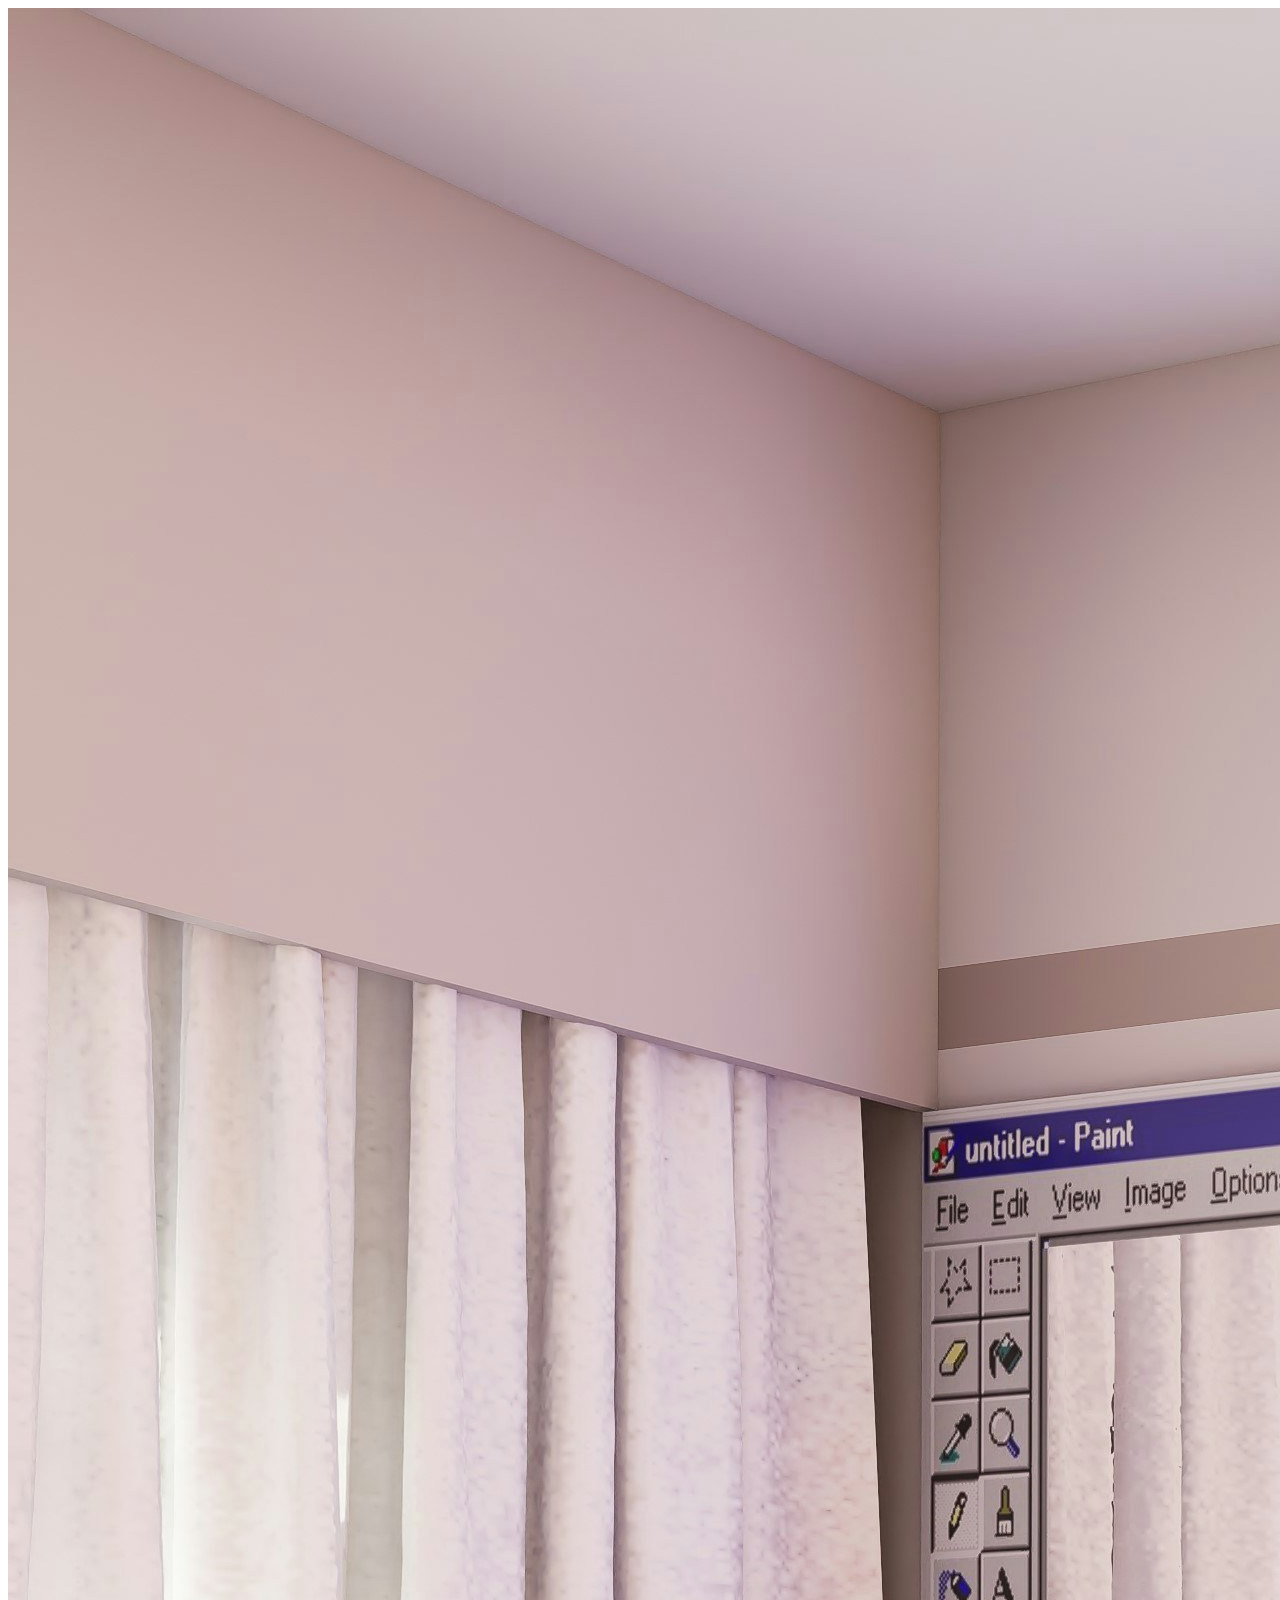
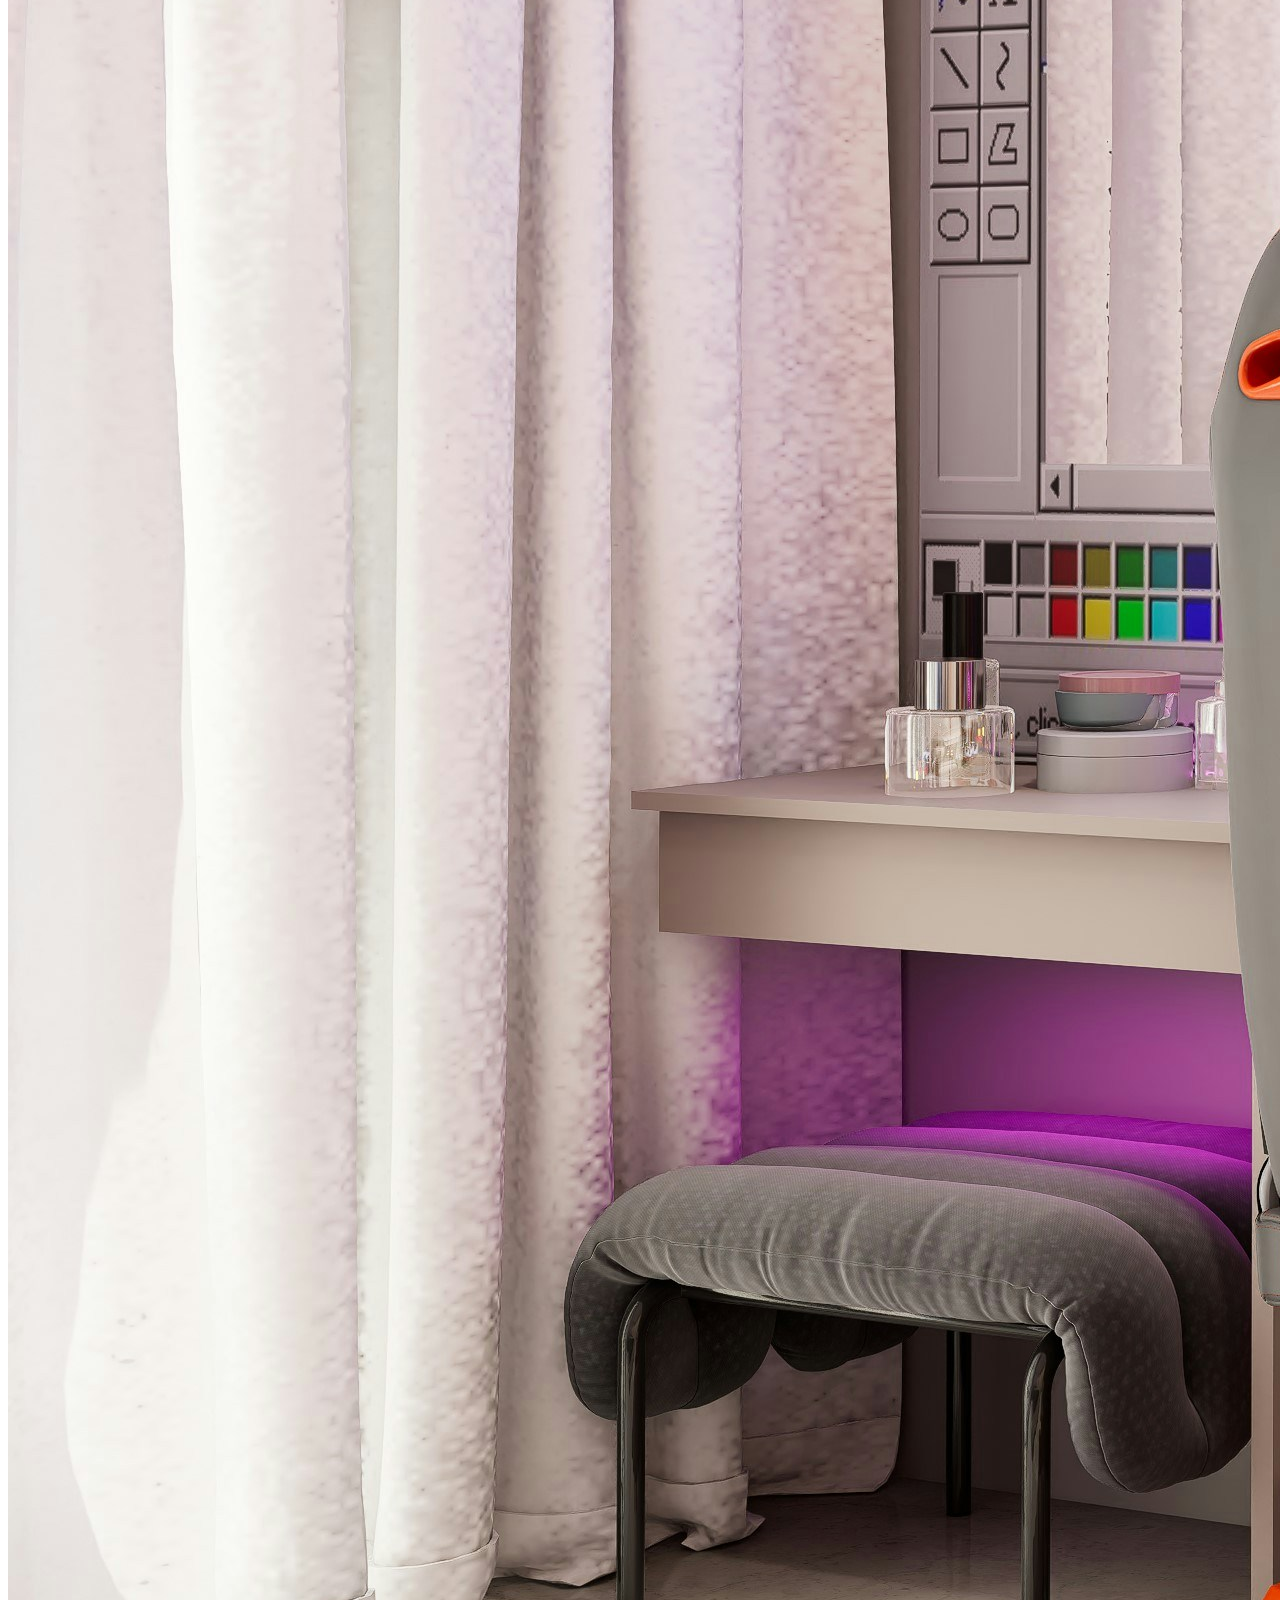
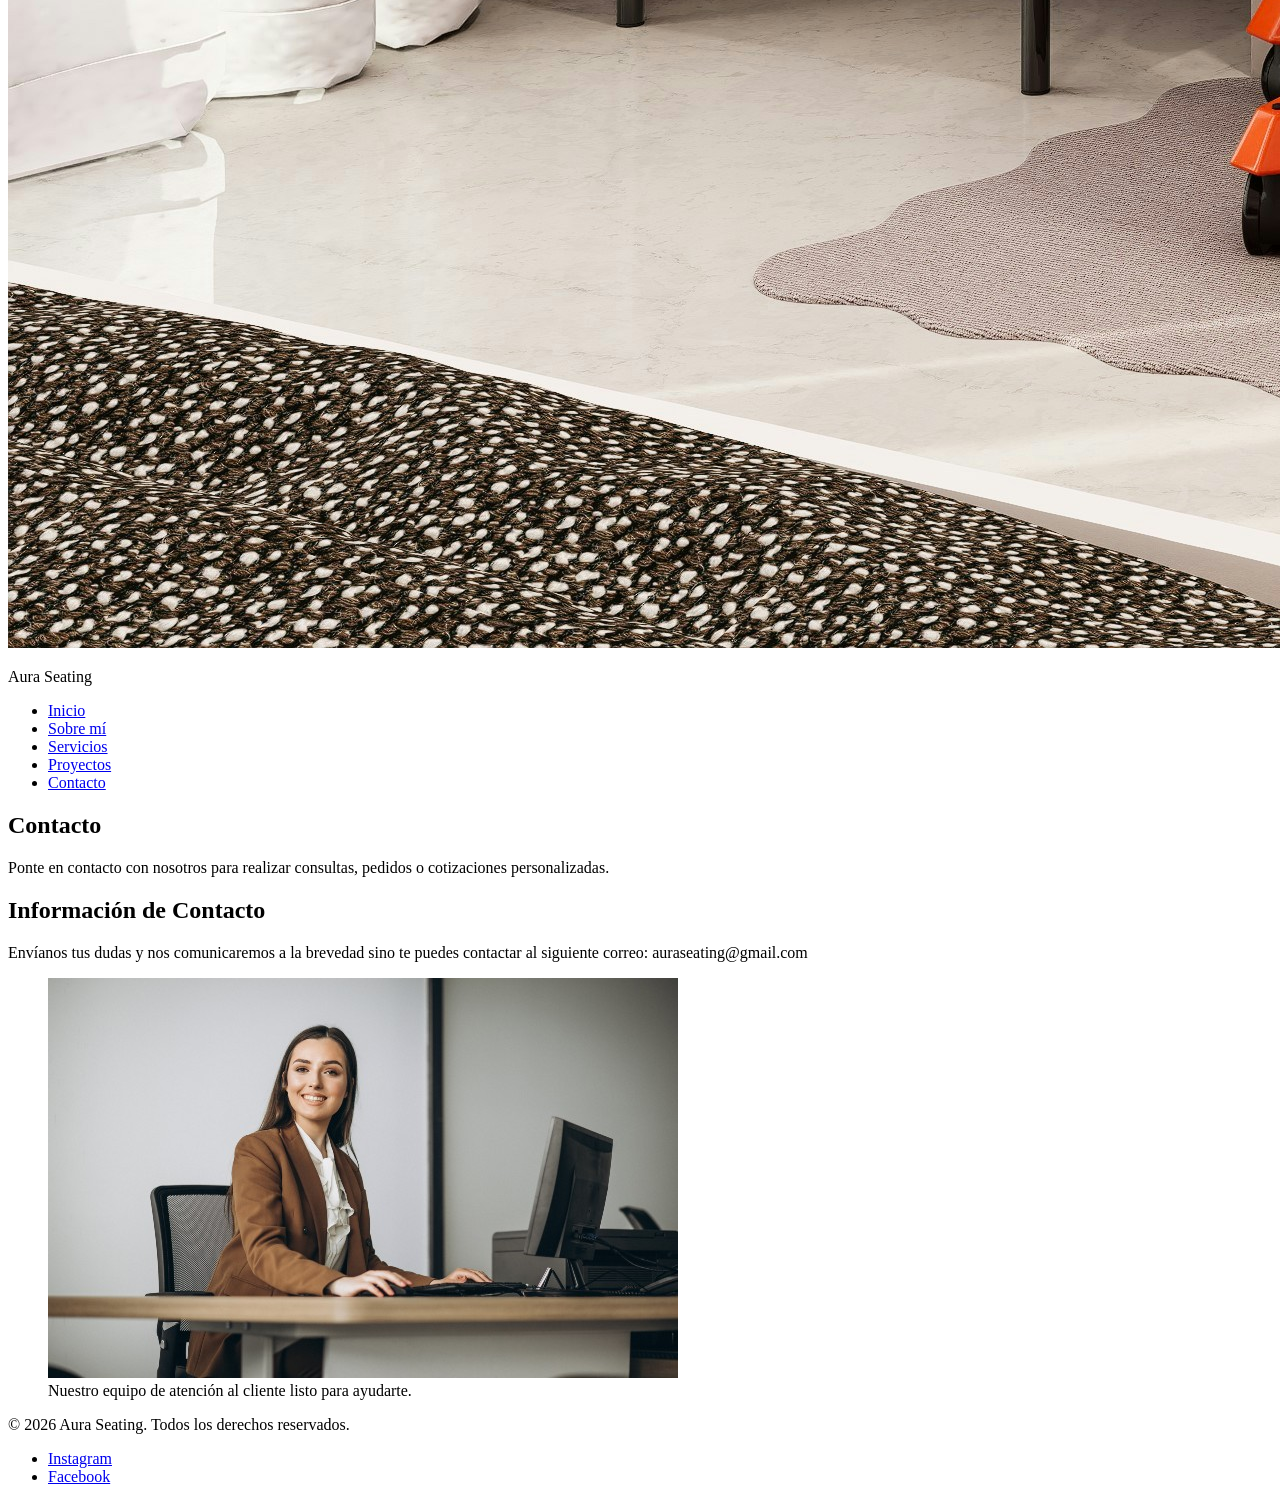
==== contacto.html @ 52d0a6ea "Estilización visual completa del sitio web chequeado" ====
<!DOCTYPE html>
<html lang="es">

<head>
    <meta charset="UTF-8">
    <meta name="viewport" content="width=device-width, initial-scale=1.0">
    <title>Contacto - Aura Seating</title>

    <link rel="preconnect" href="https://fonts.googleapis.com">
    <link rel="preconnect" href="https://fonts.gstatic.com" crossorigin>
    <link href="https://fonts.googleapis.com/css2?family=Montserrat:wght@600;700;800&family=Roboto:wght@400;500&display=swap" rel="stylesheet">
    <link rel="stylesheet" href="../styles/styles.css">
</head>

<body>

    <header class="site-header">
        <img src="../img/logo.jpg" alt="Logo de Aura Seating" class="logo-img">
        <p class="brand-title">Aura Seating</p>
        <nav class="main-nav">
            <ul class="nav-list">
                <li><a href="../index.html" class="nav-link">Inicio</a></li>
                <li><a href="sobre-mi.html" class="nav-link">Sobre mí</a></li>
                <li><a href="servicios.html" class="nav-link">Servicios</a></li>
                <li><a href="proyectos.html" class="nav-link">Proyectos</a></li>
                <li><a href="contacto.html" class="nav-link active">Contacto</a></li>
            </ul>
        </nav>
    </header>

    <main class="main-content">
        <section class="content-section">
            <h1 class="main-title">Contacto</h1>
            <article class="card-article">
                <p class="text-body">Ponte en contacto con nosotros para realizar consultas, pedidos o cotizaciones personalizadas.</p>
            </article>
        </section>

        <section class="content-section">
            <h2 class="section-title">Información de Contacto</h2>
            <article class="card-article">
                <p class="text-body">Envíanos tus dudas y nos comunicaremos a la brevedad sino te puedes contactar al siguiente correo: auraseating@gmail.com</p>
            </article>

            <figure class="media-container">
                <img src="../img/persona-contacto.jpg" alt="Persona atenta atendiendo soporte al cliente" class="media-img">
                <figcaption class="media-caption">Nuestro equipo de atención al cliente listo para ayudarte.</figcaption>
            </figure>
        </section>
    </main>

    <footer class="site-footer">
        <p>&copy; 2026 Aura Seating. Todos los derechos reservados.</p>
        <ul class="footer-list">
            <li><a href="#" class="footer-link">Instagram</a></li>
            <li><a href="#" class="footer-link">Facebook</a></li>
        </ul>
    </footer>

</body>

</html>
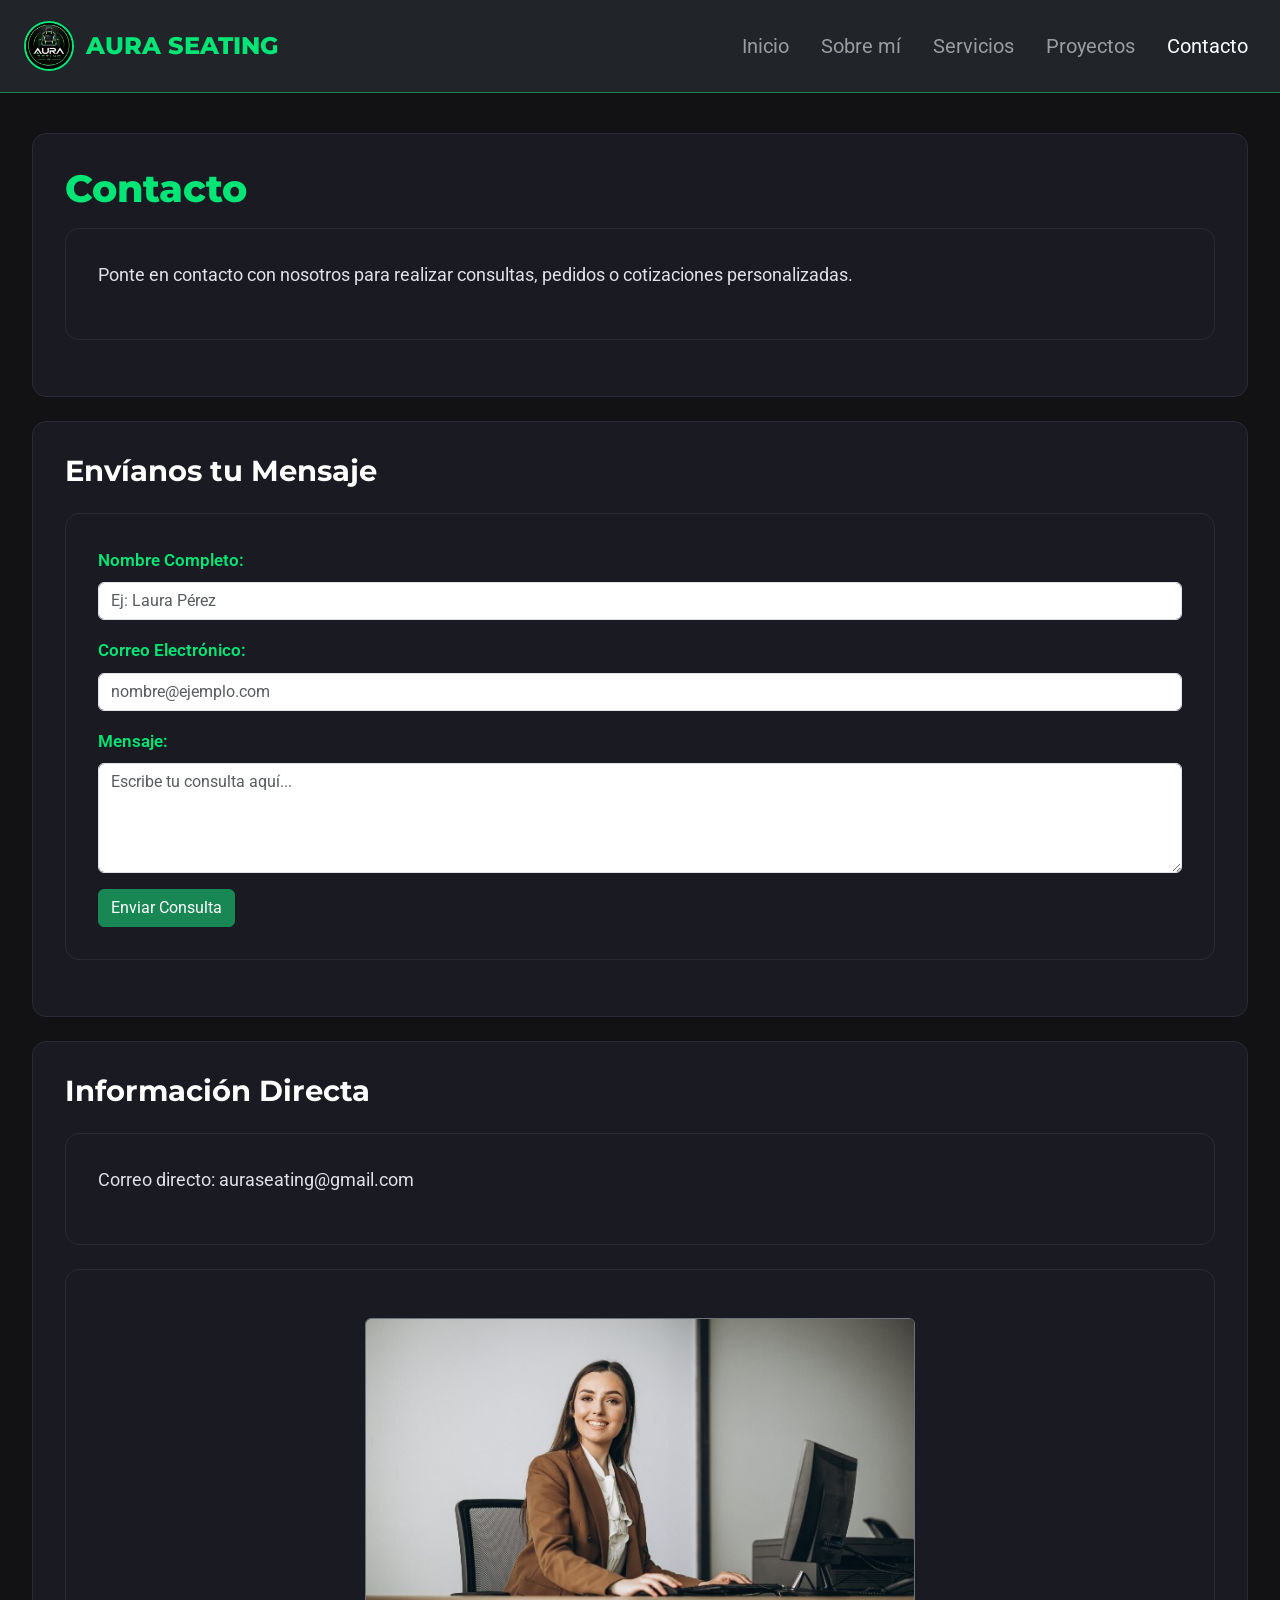
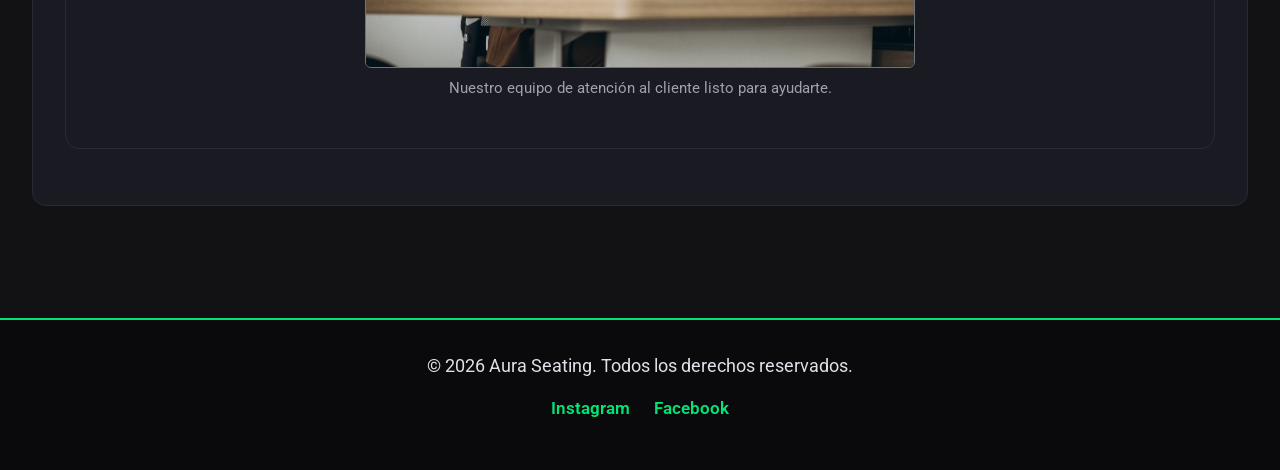
==== commit e3553b7e: "Fix: Reestructuracion completa de rutas en raiz y ajuste de navegado" ====
--- a/contacto.html
+++ b/contacto.html
@@ -1,62 +1,95 @@
-<!DOCTYPE html>
-<html lang="es">
-
-<head>
-    <meta charset="UTF-8">
-    <meta name="viewport" content="width=device-width, initial-scale=1.0">
-    <title>Contacto - Aura Seating</title>
-
-    <link rel="preconnect" href="https://fonts.googleapis.com">
-    <link rel="preconnect" href="https://fonts.gstatic.com" crossorigin>
-    <link href="https://fonts.googleapis.com/css2?family=Montserrat:wght@600;700;800&family=Roboto:wght@400;500&display=swap" rel="stylesheet">
-    <link rel="stylesheet" href="../styles/styles.css">
-</head>
-
-<body>
-
-    <header class="site-header">
-        <img src="../img/logo.jpg" alt="Logo de Aura Seating" class="logo-img">
-        <p class="brand-title">Aura Seating</p>
-        <nav class="main-nav">
-            <ul class="nav-list">
-                <li><a href="../index.html" class="nav-link">Inicio</a></li>
-                <li><a href="sobre-mi.html" class="nav-link">Sobre mí</a></li>
-                <li><a href="servicios.html" class="nav-link">Servicios</a></li>
-                <li><a href="proyectos.html" class="nav-link">Proyectos</a></li>
-                <li><a href="contacto.html" class="nav-link active">Contacto</a></li>
-            </ul>
-        </nav>
-    </header>
-
-    <main class="main-content">
-        <section class="content-section">
-            <h1 class="main-title">Contacto</h1>
-            <article class="card-article">
-                <p class="text-body">Ponte en contacto con nosotros para realizar consultas, pedidos o cotizaciones personalizadas.</p>
-            </article>
-        </section>
-
-        <section class="content-section">
-            <h2 class="section-title">Información de Contacto</h2>
-            <article class="card-article">
-                <p class="text-body">Envíanos tus dudas y nos comunicaremos a la brevedad sino te puedes contactar al siguiente correo: auraseating@gmail.com</p>
-            </article>
-
-            <figure class="media-container">
-                <img src="../img/persona-contacto.jpg" alt="Persona atenta atendiendo soporte al cliente" class="media-img">
-                <figcaption class="media-caption">Nuestro equipo de atención al cliente listo para ayudarte.</figcaption>
-            </figure>
-        </section>
-    </main>
-
-    <footer class="site-footer">
-        <p>&copy; 2026 Aura Seating. Todos los derechos reservados.</p>
-        <ul class="footer-list">
-            <li><a href="#" class="footer-link">Instagram</a></li>
-            <li><a href="#" class="footer-link">Facebook</a></li>
-        </ul>
-    </footer>
-
-</body>
-
+<!DOCTYPE html>
+<html lang="es">
+
+<head>
+    <meta charset="UTF-8">
+    <meta name="viewport" content="width=device-width, initial-scale=1.0">
+    <title>Contacto - Aura Seating</title>
+
+    <link rel="preconnect" href="https://fonts.googleapis.com">
+    <link rel="preconnect" href="https://fonts.gstatic.com" crossorigin>
+    <link href="https://fonts.googleapis.com/css2?family=Montserrat:wght@600;700;800&family=Roboto:wght@400;500&display=swap" rel="stylesheet">
+    <link href="https://cdn.jsdelivr.net/npm/bootstrap@5.3.3/dist/css/bootstrap.min.css" rel="stylesheet">
+    <link rel="stylesheet" href="styles/styles.css">
+</head>
+
+<body>
+
+    <header class="site-header">
+        <nav class="navbar navbar-expand-lg navbar-dark bg-dark border-bottom border-success px-4 py-3">
+            <div class="container-fluid p-0">
+                <a class="navbar-brand brand-container" href="index.html">
+                    <img src="img/logo.jpg" alt="Logo de Aura Seating" class="logo-img">
+                    <span class="brand-title">AURA SEATING</span>
+                </a>
+                <button class="navbar-toggler" type="button" data-bs-toggle="collapse" data-bs-target="#navbarAura">
+                    <span class="navbar-toggler-icon"></span>
+                </button>
+                <div class="collapse navbar-collapse" id="navbarAura">
+                    <ul class="navbar-nav ms-auto mb-2 mb-lg-0 gap-lg-3 fs-5">
+                        <li class="nav-item"><a class="nav-link" href="index.html">Inicio</a></li>
+                        <li class="nav-item"><a class="nav-link" href="sobre-mi.html">Sobre mí</a></li>
+                        <li class="nav-item"><a class="nav-link" href="servicios.html">Servicios</a></li>
+                        <li class="nav-item"><a class="nav-link" href="proyectos.html">Proyectos</a></li>
+                        <li class="nav-item"><a class="nav-link active" href="contacto.html">Contacto</a></li>
+                    </ul>
+                </div>
+            </div>
+        </nav>
+    </header>
+
+    <main class="main-content">
+        <section class="content-section">
+            <h1 class="main-title">Contacto</h1>
+            <article class="card-article">
+                <p class="text-body">Ponte en contacto con nosotros para realizar consultas, pedidos o cotizaciones personalizadas.</p>
+            </article>
+        </section>
+
+        <section class="content-section">
+            <h2 class="section-title">Envíanos tu Mensaje</h2>
+            <article class="card-article">
+                <form action="#" method="POST" class="contact-form">
+                    <div class="form-group mb-3">
+                        <label for="nombre" class="form-label text-body">Nombre Completo:</label>
+                        <input type="text" id="nombre" name="nombre" class="form-control" placeholder="Ej: Laura Pérez" required>
+                    </div>
+                    <div class="form-group mb-3">
+                        <label for="email" class="form-label text-body">Correo Electrónico:</label>
+                        <input type="email" id="email" name="email" class="form-control" placeholder="nombre@ejemplo.com" required>
+                    </div>
+                    <div class="form-group mb-3">
+                        <label for="mensaje" class="form-label text-body">Mensaje:</label>
+                        <textarea id="mensaje" name="mensaje" rows="4" class="form-control" placeholder="Escribe tu consulta aquí..." required></textarea>
+                    </div>
+                    <button type="submit" class="btn btn-success">Enviar Consulta</button>
+                </form>
+            </article>
+        </section>
+
+        <section class="content-section">
+            <h2 class="section-title">Información Directa</h2>
+            <article class="card-article">
+                <p class="text-body">Correo directo: auraseating@gmail.com</p>
+            </article>
+            <article class="card-article text-center">
+                <figure class="media-container">
+                    <img src="img/persona-contacto.jpg" alt="Persona atenta atendiendo soporte al cliente de Aura Seating" class="img-fluid rounded border border-secondary" style="max-height: 350px;">
+                    <figcaption class="media-caption mt-2">Nuestro equipo de atención al cliente listo para ayudarte.</figcaption>
+                </figure>
+            </article>
+        </section>
+    </main>
+
+    <footer class="site-footer">
+        <p class="m-0">&copy; 2026 Aura Seating. Todos los derechos reservados.</p>
+        <ul class="footer-list">
+            <li><a href="#" class="footer-link">Instagram</a></li>
+            <li><a href="#" class="footer-link">Facebook</a></li>
+        </ul>
+    </footer>
+
+    <script src="https://cdn.jsdelivr.net/npm/bootstrap@5.3.3/dist/js/bootstrap.bundle.min.js"></script>
+</body>
+
 </html>
--- a/styles/styles.css
+++ b/styles/styles.css
@@ -0,0 +1,318 @@
+
+/* RESET Y BASE */
+* {
+    margin: 0;
+    padding: 0;
+    box-sizing: border-box;
+}
+
+body {
+    background-color: #121214;
+    color: #f0f0f5;
+    font-family: 'Roboto', sans-serif;
+    font-size: 1.05rem;
+    line-height: 1.6;
+    overflow-x: hidden;
+}
+
+/* HEADER & NAVBAR */
+.site-header, header {
+    width: 100%;
+    position: sticky;
+    top: 0;
+    z-index: 1000;
+}
+
+.brand-container {
+    display: flex;
+    align-items: center;
+    gap: 12px;
+}
+
+.logo-img {
+    width: 50px;
+    height: 50px;
+    border-radius: 50%;
+    object-fit: cover;
+    border: 2px solid #00e676;
+}
+
+.brand-title {
+    font-family: 'Montserrat', sans-serif;
+    font-weight: 800;
+    font-size: 1.5rem;
+    color: #00e676;
+}
+
+/* CONTENEDORES PRINCIPALES QUE OCUPAN LA PANTALLA */
+.main-container, .main-content {
+    width: 100%;
+    max-width: 1600px;
+    margin: 0 auto;
+    padding: 2.5rem 2rem;
+}
+
+/* TITULOS Y TEXTOS ACCESIBLES */
+.main-title {
+    font-family: 'Montserrat', sans-serif;
+    color: #00e676;
+    font-weight: 800;
+    font-size: 2.4rem;
+    margin-bottom: 1rem;
+}
+
+.section-title, .section-heading {
+    font-family: 'Montserrat', sans-serif;
+    color: #ffffff;
+    font-weight: 700;
+    font-size: 1.8rem;
+    margin-bottom: 1.5rem;
+}
+
+.welcome-text {
+    max-width: 1000px;
+    margin: 0 auto;
+    color: #d0d0d8;
+    font-size: 1.2rem;
+}
+
+/* BANNER HERO PROMO (SILLA ROSA) */
+.promo-hero {
+    background: linear-gradient(135deg, #1f1f2e 0%, #0d0d12 100%);
+    border: 1px solid #2e2e3e;
+    border-radius: 18px;
+    padding: 3rem 2rem;
+    box-shadow: 0 10px 30px rgba(0, 0, 0, 0.5);
+}
+
+.promo-subtitle {
+    letter-spacing: 3px;
+    font-size: 1.1rem;
+    color: #00e676;
+    font-weight: 700;
+}
+
+.promo-title {
+    font-family: 'Montserrat', sans-serif;
+    font-size: 3rem;
+    font-weight: 800;
+    color: #ffffff;
+    margin: 0.5rem 0;
+}
+
+.promo-discount {
+    font-size: 1.4rem;
+    color: #e0e0e0;
+}
+
+.promo-discount span {
+    color: #ff69b4; /* Tono rosa destacado */
+    font-weight: 800;
+}
+
+.promo-img {
+    max-height: 450px;
+    width: 100%;
+    object-fit: contain;
+    filter: drop-shadow(0 10px 15px rgba(0,0,0,0.6));
+}
+
+/* GALERÍA DE CARACTERÍSTICAS */
+.features-grid {
+    display: grid;
+    grid-template-columns: repeat(auto-fit, minmax(220px, 1fr));
+    gap: 1.5rem;
+}
+
+.feature-item {
+    background-color: #1a1a22;
+    border: 1px solid #2a2a36;
+    border-radius: 14px;
+    padding: 1.2rem;
+    text-align: center;
+    transition: transform 0.3s ease, border-color 0.3s ease;
+}
+
+.feature-item:hover {
+    transform: translateY(-6px);
+    border-color: #00e676;
+}
+
+.feature-item img {
+    width: 100%;
+    height: 180px;
+    object-fit: contain;
+    margin-bottom: 1rem;
+}
+
+.feature-item span {
+    font-size: 1rem;
+    font-weight: 600;
+    color: #ffffff;
+}
+
+/* TARJETAS DE INFORMACIÓN Y SECCIONES INTERNAS */
+.info-grid {
+    display: grid;
+    grid-template-columns: repeat(auto-fit, minmax(350px, 1fr));
+    gap: 2rem;
+}
+
+.info-card, .card-article, .content-section {
+    background-color: #1a1a22;
+    border: 1px solid #2a2a36;
+    border-radius: 14px;
+    padding: 2rem;
+    margin-bottom: 1.5rem;
+}
+
+.card-title, .sub-title {
+    font-family: 'Montserrat', sans-serif;
+    font-size: 1.4rem;
+    color: #00e676;
+    margin-bottom: 1rem;
+}
+
+/* ARREGLO DE TEXTO PARA PÁGINAS INTERNAS (SOBRE MI, SERVICIOS, CONTACTO) */
+.text-body, p {
+    color: #e0e0e8 !important;
+    font-size: 1.1rem;
+    line-height: 1.7;
+}
+
+.form-label {
+    color: #00e676 !important;
+    font-weight: 600;
+    font-size: 1.05rem;
+}
+
+.media-container {
+    text-align: center;
+    margin-top: 1rem;
+}
+
+.media-img {
+    max-width: 100%;
+    height: auto;
+    border-radius: 12px;
+    border: 1px solid #2a2a36;
+}
+
+.media-caption {
+    margin-top: 0.5rem;
+    color: #a0a0b0;
+    font-size: 0.95rem;
+}
+
+/* CATÁLOGO DESTACADO EN REJILLA */
+.products-grid {
+    display: grid;
+    grid-template-columns: repeat(auto-fit, minmax(300px, 1fr));
+    gap: 1.8rem;
+}
+
+.product-card {
+    background-color: #e2e8f0;
+    color: #111111;
+    border-radius: 14px;
+    padding: 1.5rem;
+    display: flex;
+    flex-direction: column;
+    justify-content: space-between;
+}
+
+.product-img-wrap img {
+    max-height: 220px;
+    width: 100%;
+    object-fit: contain;
+}
+
+.product-name, .product-price {
+    font-size: 1.1rem;
+    font-weight: 800;
+    color: #111111;
+}
+
+.product-material {
+    color: #444444;
+    font-size: 0.95rem;
+}
+
+/* FOOTER */
+.site-footer {
+    background-color: #0a0a0d;
+    border-top: 2px solid #00e676;
+    text-align: center;
+    padding: 2rem 1rem;
+    color: #a0a0b0;
+    margin-top: 3rem;
+}
+
+.footer-list {
+    list-style: none;
+    display: flex;
+    justify-content: center;
+    gap: 1.5rem;
+    margin-top: 0.8rem;
+    padding: 0;
+}
+
+.footer-link {
+    color: #00e676;
+    text-decoration: none;
+    font-weight: 600;
+}
+
+.footer-link:hover {
+    text-decoration: underline;
+}
+/* ESTADOS INTERACTIVOS Y TRANSICIONES */
+a, button, .nav-link, .btn, .footer-link, .card {
+    transition: all 0.3s ease-in-out;
+}
+
+/* Enlaces del Navbar */
+.navbar-dark .navbar-nav .nav-link:hover,
+.navbar-dark .navbar-nav .nav-link:focus {
+    color: #00e676 !important;
+    transform: translateY(-2px);
+}
+
+.navbar-dark .navbar-nav .nav-link:active {
+    color: #00b359 !important;
+    transform: scale(0.95);
+}
+
+/* Botones principales y de Bootstrap */
+.btn:hover, .btn:focus {
+    transform: translateY(-3px);
+    box-shadow: 0 4px 12px rgba(0, 230, 118, 0.4);
+}
+
+.btn:active {
+    transform: translateY(1px);
+    box-shadow: none;
+}
+
+/* Links del Footer */
+.footer-link:hover, .footer-link:focus {
+    color: #ffffff;
+    text-decoration: underline;
+}
+
+.footer-link:active {
+    color: #00e676;
+}
+
+/* Personalización del Carousel para la paleta de colores del proyecto */
+.carousel-control-prev-icon,
+.carousel-control-next-icon {
+    background-color: #00e676;
+    border-radius: 50%;
+    padding: 1.5rem;
+    background-size: 50%;
+}
+
+.carousel-indicators [data-bs-target] {
+    background-color: #00e676;
+}
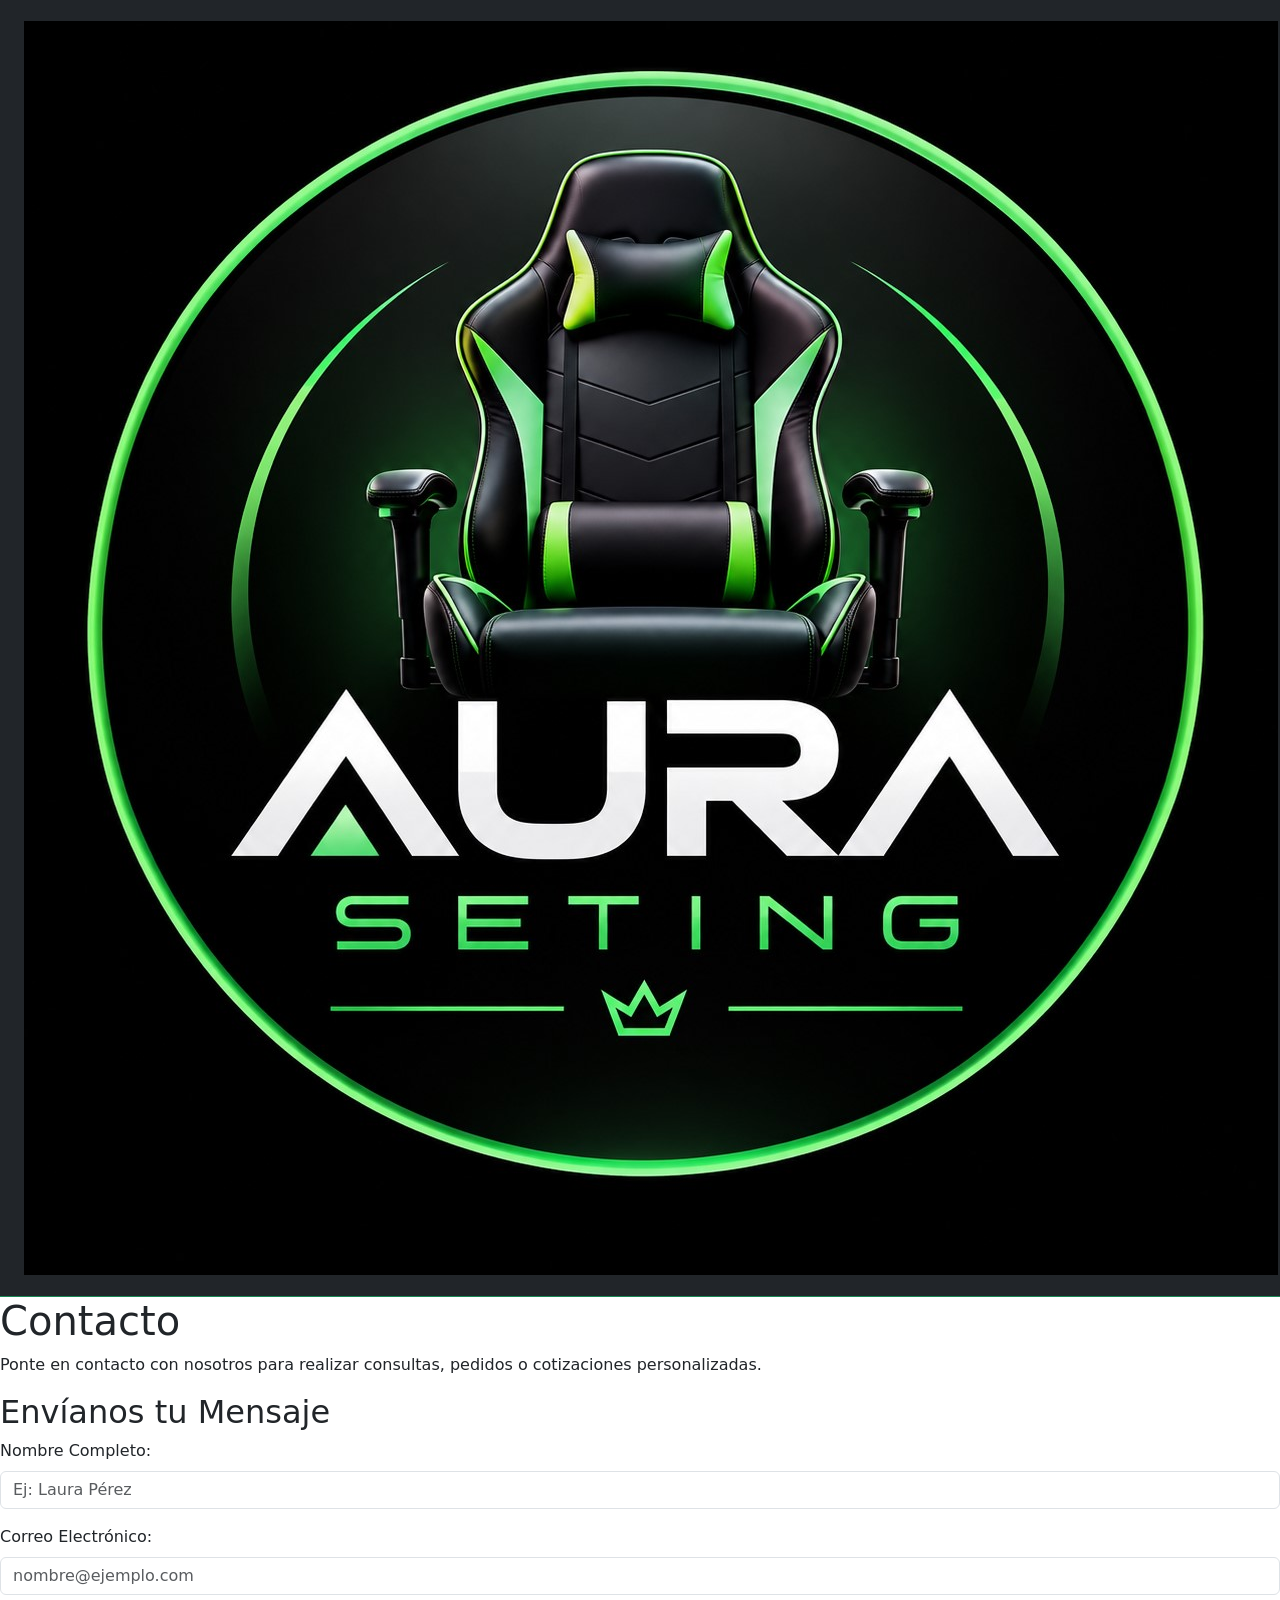
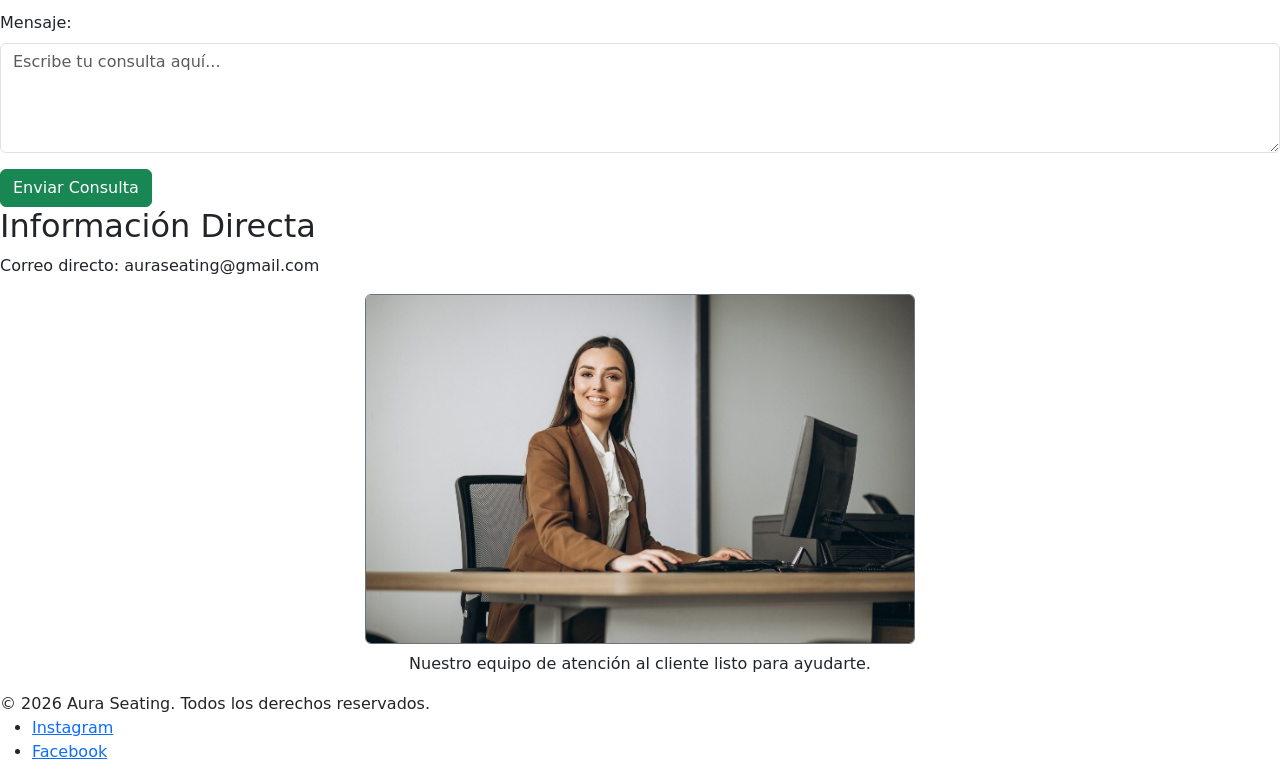
==== commit 45de9bfd: "Fix final: proyecto modularizado con SASS y rutas CSS unificadas" ====
--- a/contacto.html
+++ b/contacto.html
@@ -10,7 +10,8 @@
     <link rel="preconnect" href="https://fonts.gstatic.com" crossorigin>
     <link href="https://fonts.googleapis.com/css2?family=Montserrat:wght@600;700;800&family=Roboto:wght@400;500&display=swap" rel="stylesheet">
     <link href="https://cdn.jsdelivr.net/npm/bootstrap@5.3.3/dist/css/bootstrap.min.css" rel="stylesheet">
-    <link rel="stylesheet" href="styles/styles.css">
+    <link rel="stylesheet" href="./styles/main.css">
+
 </head>
 
 <body>
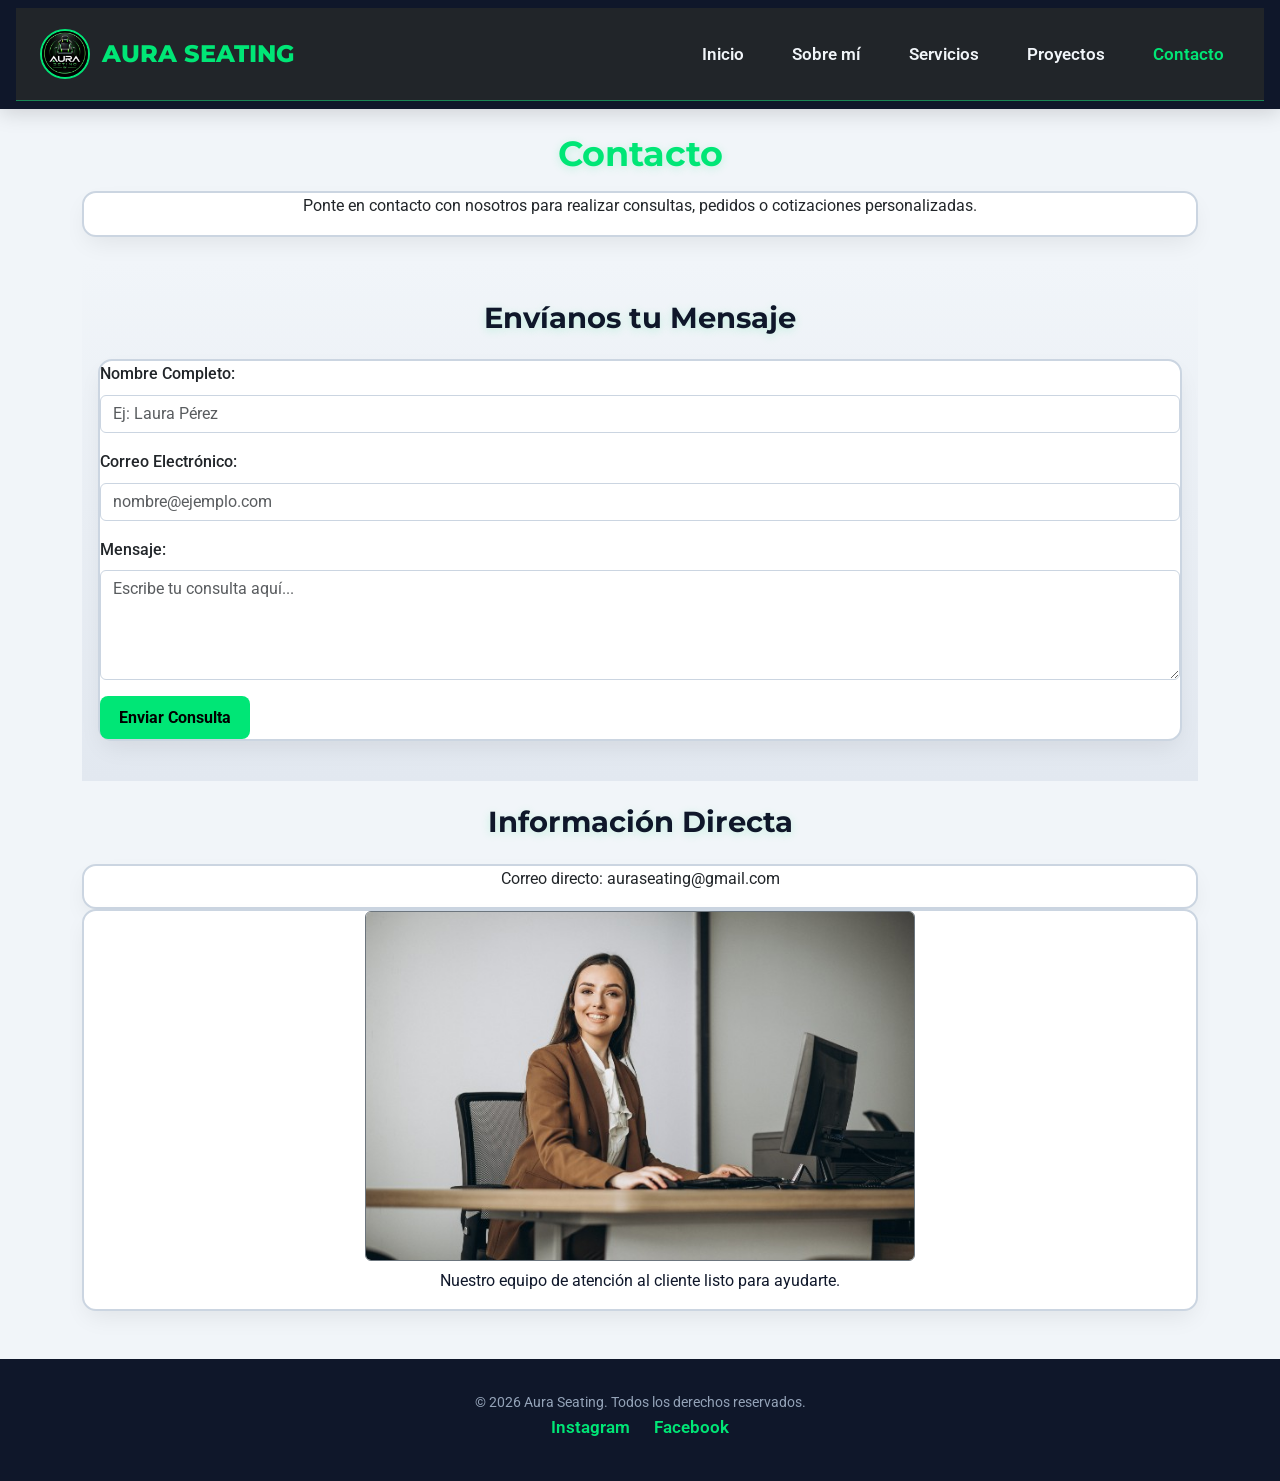
==== commit cab74091: "Entrega final: Maquetado HTML5, CSS optimizado y recursos de imagenes integrados" ====
--- a/contacto.html
+++ b/contacto.html
@@ -10,8 +10,8 @@
     <link rel="preconnect" href="https://fonts.gstatic.com" crossorigin>
     <link href="https://fonts.googleapis.com/css2?family=Montserrat:wght@600;700;800&family=Roboto:wght@400;500&display=swap" rel="stylesheet">
     <link href="https://cdn.jsdelivr.net/npm/bootstrap@5.3.3/dist/css/bootstrap.min.css" rel="stylesheet">
+    <link rel="stylesheet" href="https://unpkg.com/aos@next/dist/aos.css" />
     <link rel="stylesheet" href="./styles/main.css">
-
 </head>
 
 <body>
@@ -39,16 +39,16 @@
         </nav>
     </header>
 
-    <main class="main-content">
-        <section class="content-section">
-            <h1 class="main-title">Contacto</h1>
-            <article class="card-article">
+    <main class="main-content container overflow-hidden my-4">
+        <section class="content-section" data-aos="fade-up">
+            <h1 class="main-title text-center">Contacto</h1>
+            <article class="card-article text-center">
                 <p class="text-body">Ponte en contacto con nosotros para realizar consultas, pedidos o cotizaciones personalizadas.</p>
             </article>
         </section>
 
-        <section class="content-section">
-            <h2 class="section-title">Envíanos tu Mensaje</h2>
+        <section class="content-section my-4" data-aos="fade-up">
+            <h2 class="section-title text-center">Envíanos tu Mensaje</h2>
             <article class="card-article">
                 <form action="#" method="POST" class="contact-form">
                     <div class="form-group mb-3">
@@ -68,14 +68,14 @@
             </article>
         </section>
 
-        <section class="content-section">
-            <h2 class="section-title">Información Directa</h2>
-            <article class="card-article">
+        <section class="content-section my-4" data-aos="fade-up">
+            <h2 class="section-title text-center">Información Directa</h2>
+            <article class="card-article text-center">
                 <p class="text-body">Correo directo: auraseating@gmail.com</p>
             </article>
             <article class="card-article text-center">
                 <figure class="media-container">
-                    <img src="img/persona-contacto.jpg" alt="Persona atenta atendiendo soporte al cliente de Aura Seating" class="img-fluid rounded border border-secondary" style="max-height: 350px;">
+                    <img src="img/persona-contacto.jpg" alt="Atención al cliente de Aura Seating" class="img-fluid rounded border border-secondary" style="max-height: 350px;">
                     <figcaption class="media-caption mt-2">Nuestro equipo de atención al cliente listo para ayudarte.</figcaption>
                 </figure>
             </article>
@@ -91,6 +91,10 @@
     </footer>
 
     <script src="https://cdn.jsdelivr.net/npm/bootstrap@5.3.3/dist/js/bootstrap.bundle.min.js"></script>
+    <script src="https://unpkg.com/aos@next/dist/aos.js"></script>
+    <script>
+      AOS.init({ duration: 800, once: true });
+    </script>
 </body>
 
 </html>
--- a/styles/main.css
+++ b/styles/main.css
@@ -0,0 +1,342 @@
+body {
+  background-color: #f1f5f9;
+  color: #0f172a;
+  font-family: "Roboto", sans-serif;
+}
+
+section:nth-child(even) {
+  background: linear-gradient(180deg, #f1f5f9 0%, #e2e8f0 100%);
+  padding: 2.5rem 1rem;
+}
+
+h1, h2, h3, h4, h5, h6, .brand-title {
+  font-family: "Montserrat", sans-serif;
+  font-weight: 700;
+  color: #0f172a;
+}
+
+.main-title {
+  font-size: 2.2rem;
+  color: #00e676;
+  margin-bottom: 1rem;
+  text-shadow: 0px 2px 10px rgba(0, 230, 118, 0.2);
+}
+
+.section-title, .section-heading {
+  font-size: 1.8rem;
+  color: #0f172a;
+  margin-bottom: 1.5rem;
+  text-shadow: 0px 2px 10px rgba(0, 230, 118, 0.2);
+}
+
+p, li, span, .text-body {
+  color: #475569;
+  font-size: 1rem;
+  line-height: 1.6;
+}
+
+/* Tarjetas y Contenedores */
+.info-card,
+.product-card,
+.card-article,
+.card {
+  background-color: #ffffff;
+  color: #0f172a;
+  border: 2px solid #cbd5e1;
+  border-radius: 14px;
+  box-shadow: 0 10px 25px -5px rgba(0, 0, 0, 0.08);
+  transition: all 0.3s ease-in-out;
+}
+
+.info-card:hover,
+.product-card:hover,
+.card-article:hover,
+.card:hover {
+  transform: translateY(-8px);
+  border-color: #00e676;
+  box-shadow: 0 20px 30px -10px rgba(0, 230, 118, 0.25);
+}
+
+/* Botones */
+button, .btn {
+  background-color: #00e676;
+  color: #000000;
+  font-weight: bold;
+  border-radius: 8px;
+  border: none;
+  padding: 0.6rem 1.2rem;
+  transition: transform 0.2s ease, background-color 0.2s ease;
+}
+
+button:hover, .btn:hover {
+  background-color: #00c853;
+  transform: scale(1.05);
+  cursor: pointer;
+}
+
+.btn-base, .btn-secondary, .btn-primary, .btn-custom {
+  display: inline-block;
+  padding: 0.75rem 1.5rem;
+  font-family: "Roboto", sans-serif;
+  font-weight: 600;
+  border-radius: 14px;
+  text-align: center;
+  text-decoration: none;
+  cursor: pointer;
+  transition: all 0.3s ease;
+  border: none;
+}
+
+.btn-primary, .btn-custom {
+  background-color: #00e676;
+  color: #0f172a;
+}
+
+.btn-primary:hover, .btn-custom:hover {
+  background-color: #00e676;
+  transform: translateY(-2px);
+  animation: pulso-suave 1.5s infinite;
+}
+
+.btn-secondary {
+  background-color: transparent;
+  color: #ffffff;
+  border: 2px solid #00e676;
+}
+
+.btn-secondary:hover {
+  background-color: #00e676;
+  color: #0f172a;
+}
+
+/* Header & Navegación */
+.site-header, header {
+  width: 100%;
+  position: sticky;
+  top: 0;
+  z-index: 1000;
+  background-color: #0f172a;
+  box-shadow: 0 4px 20px rgba(0, 0, 0, 0.15);
+  padding: 0.5rem 1rem;
+}
+
+.brand-container {
+  display: flex;
+  align-items: center;
+  gap: 12px;
+  text-decoration: none;
+}
+
+.brand-container .logo-img {
+  width: 50px !important;
+  height: 50px !important;
+  max-width: 50px !important;
+  max-height: 50px !important;
+  border-radius: 50%;
+  object-fit: cover;
+  border: 2px solid #00e676;
+}
+
+.brand-container .brand-title {
+  font-family: "Montserrat", sans-serif;
+  font-weight: 800;
+  font-size: 1.5rem;
+  color: #00e676;
+}
+
+.nav-link, .navbar-nav .nav-link, .site-header .navbar .nav-link {
+  color: #f1f5f9 !important;
+  font-size: 1.05rem;
+  font-weight: 600;
+  padding: 0.5rem 1rem;
+  transition: color 0.3s ease;
+}
+
+.nav-link:hover, .nav-link.active, .navbar-nav .nav-link:hover, .navbar-nav .nav-link.active, .site-header .navbar .nav-link:hover, .site-header .navbar .nav-link.active {
+  color: #00e676 !important;
+}
+
+/* Footer */
+footer, .site-footer {
+  background-color: #0f172a;
+  color: #f1f5f9;
+  padding: 2rem 1rem 1.5rem;
+  text-align: center;
+}
+
+footer ul, .site-footer ul {
+  list-style: none !important;
+  padding: 0 !important;
+  margin: 0 0 1rem 0 !important;
+  display: flex;
+  justify-content: center;
+  gap: 1.5rem;
+}
+
+footer li, .site-footer li {
+  list-style: none !important;
+}
+
+footer a, .site-footer a {
+  color: #00e676;
+  text-decoration: none;
+  font-weight: 600;
+  font-size: 1.05rem;
+  transition: all 0.2s ease;
+}
+
+footer a:hover, .site-footer a:hover {
+  color: #ffffff;
+  text-decoration: underline;
+}
+
+footer p, .site-footer p {
+  color: #94a3b8;
+  font-size: 0.88rem;
+  margin: 0;
+}
+
+/* Animaciones */
+@keyframes pulso-suave {
+  0% {
+    box-shadow: 0 0 0 0 rgba(46, 204, 113, 0.5);
+  }
+  70% {
+    box-shadow: 0 0 0 10px rgba(46, 204, 113, 0);
+  }
+  100% {
+    box-shadow: 0 0 0 0 rgba(46, 204, 113, 0);
+  }
+}
+
+/* Componentes de Productos y Grillas */
+.product-card {
+  display: flex;
+  flex-direction: column;
+  justify-content: space-between;
+}
+
+.product-card .product-img-wrap {
+  width: 100%;
+  height: 260px;
+  display: flex;
+  align-items: center;
+  justify-content: center;
+  overflow: hidden;
+  background-color: rgba(255, 255, 255, 0.04);
+  border-radius: 14px;
+  margin-bottom: 1rem;
+}
+
+.product-card .product-img-wrap img {
+  max-width: 100%;
+  max-height: 100%;
+  object-fit: contain;
+}
+
+.product-card .product-price {
+  font-size: 1.25rem;
+  font-weight: 700;
+  color: #00e676;
+}
+
+.product-card .product-material {
+  color: #475569;
+  font-size: 0.9rem;
+}
+
+.products-grid,
+.info-grid {
+  display: grid;
+  grid-template-columns: repeat(auto-fit, minmax(280px, 1fr));
+  gap: 1.5rem;
+}
+
+/* Carrusel Bootstrap */
+.carousel {
+  border-radius: 14px;
+  overflow: hidden;
+  box-shadow: 0 10px 30px rgba(0, 0, 0, 0.15);
+}
+
+.carousel-caption {
+  position: relative;
+  right: 0;
+  left: 0;
+  bottom: 0;
+  padding: 1rem 1.5rem 1.5rem;
+  background: transparent;
+}
+
+.carousel-caption h5, .carousel-caption .carousel-title {
+  color: #00e676 !important;
+  font-family: "Montserrat", sans-serif;
+  font-size: 1.25rem !important;
+  font-weight: 700;
+  margin-bottom: 0.4rem;
+  letter-spacing: -0.01em;
+}
+
+.carousel-caption p, .carousel-caption .carousel-description {
+  color: #ffffff !important;
+  font-family: "Roboto", sans-serif;
+  font-size: 0.95rem !important;
+  font-weight: 400;
+  line-height: 1.4;
+  max-width: 650px;
+  margin: 0 auto;
+}
+
+.carousel-control-prev,
+.carousel-control-next {
+  width: 5%;
+  opacity: 0.85;
+}
+
+.carousel-control-prev:hover,
+.carousel-control-next:hover {
+  opacity: 1;
+}
+
+.carousel-control-prev .carousel-control-prev-icon,
+.carousel-control-next .carousel-control-next-icon {
+  width: 2rem;
+  height: 2rem;
+  filter: drop-shadow(0px 2px 4px rgba(0, 0, 0, 0.5));
+}
+
+.carousel-indicators {
+  margin-bottom: 0.5rem;
+}
+
+.carousel-indicators button {
+  background-color: #ffffff !important;
+  opacity: 0.4;
+  width: 24px;
+  height: 3px;
+  border-radius: 2px;
+}
+
+.carousel-indicators button.active {
+  background-color: #00e676 !important;
+  opacity: 1;
+  width: 32px;
+}
+
+/* Formulario Contacto */
+.contact-form .form-control {
+  background-color: #ffffff;
+  border: 1px solid #cbd5e1;
+  color: #0f172a;
+}
+
+.contact-form .form-control:focus {
+  background-color: #ffffff;
+  border-color: #00e676;
+  box-shadow: 0 0 0 0.25rem rgba(0, 230, 118, 0.25);
+  color: #0f172a;
+}
+
+.form-label {
+  font-weight: 500;
+}
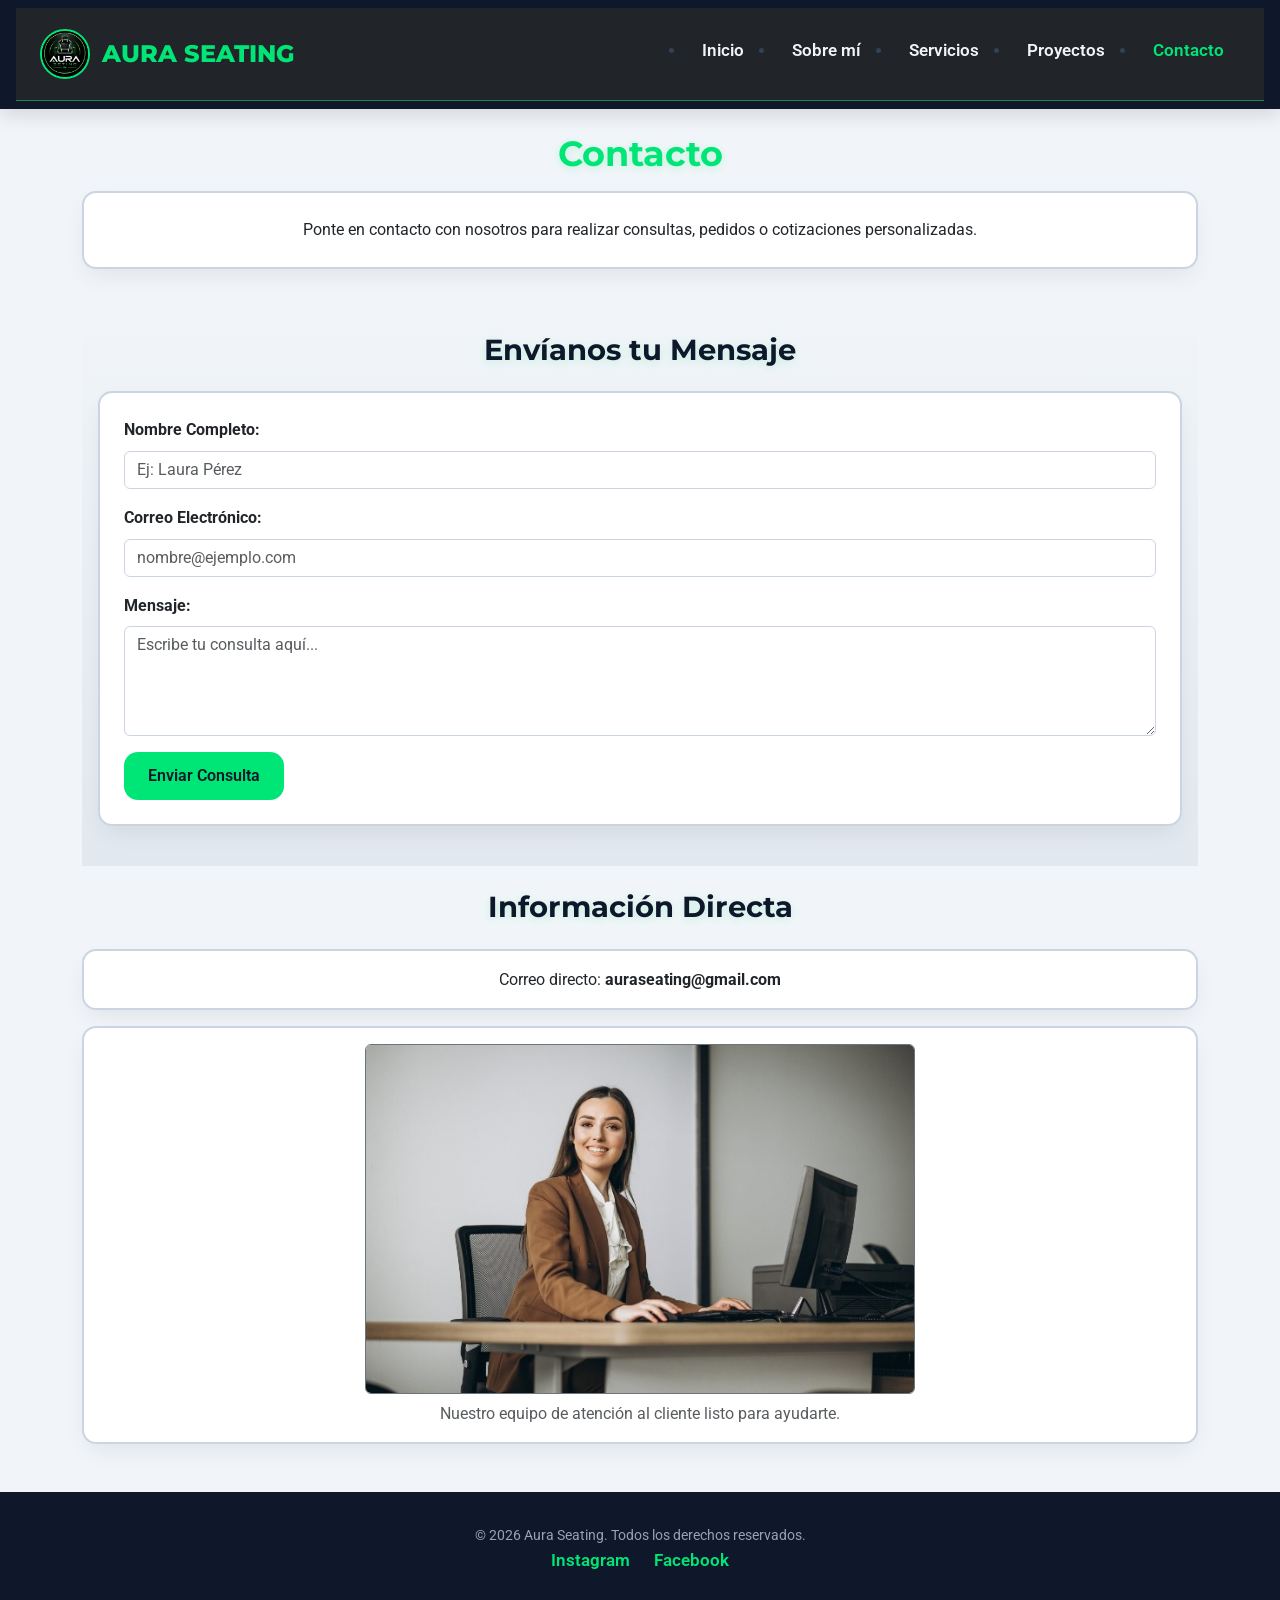
==== commit 4a4f8828: "Cierre preentrega 8: animaciones AOS, transiciones SCSS y responsividad completa" ====
--- a/contacto.html
+++ b/contacto.html
@@ -11,7 +11,7 @@
     <link href="https://fonts.googleapis.com/css2?family=Montserrat:wght@600;700;800&family=Roboto:wght@400;500&display=swap" rel="stylesheet">
     <link href="https://cdn.jsdelivr.net/npm/bootstrap@5.3.3/dist/css/bootstrap.min.css" rel="stylesheet">
     <link rel="stylesheet" href="https://unpkg.com/aos@next/dist/aos.css" />
-    <link rel="stylesheet" href="./styles/main.css">
+    <link rel="stylesheet" href="styles/main.css">
 </head>
 
 <body>
@@ -39,44 +39,44 @@
         </nav>
     </header>
 
-    <main class="main-content container overflow-hidden my-4">
+    <main class="main-container container overflow-hidden my-4">
         <section class="content-section" data-aos="fade-up">
             <h1 class="main-title text-center">Contacto</h1>
-            <article class="card-article text-center">
-                <p class="text-body">Ponte en contacto con nosotros para realizar consultas, pedidos o cotizaciones personalizadas.</p>
+            <article class="card-article p-4 text-center">
+                <p class="text-body m-0">Ponte en contacto con nosotros para realizar consultas, pedidos o cotizaciones personalizadas.</p>
             </article>
         </section>
 
         <section class="content-section my-4" data-aos="fade-up">
             <h2 class="section-title text-center">Envíanos tu Mensaje</h2>
-            <article class="card-article">
+            <article class="card-article p-4">
                 <form action="#" method="POST" class="contact-form">
                     <div class="form-group mb-3">
-                        <label for="nombre" class="form-label text-body">Nombre Completo:</label>
+                        <label for="nombre" class="form-label text-body fw-bold">Nombre Completo:</label>
                         <input type="text" id="nombre" name="nombre" class="form-control" placeholder="Ej: Laura Pérez" required>
                     </div>
                     <div class="form-group mb-3">
-                        <label for="email" class="form-label text-body">Correo Electrónico:</label>
+                        <label for="email" class="form-label text-body fw-bold">Correo Electrónico:</label>
                         <input type="email" id="email" name="email" class="form-control" placeholder="nombre@ejemplo.com" required>
                     </div>
                     <div class="form-group mb-3">
-                        <label for="mensaje" class="form-label text-body">Mensaje:</label>
+                        <label for="mensaje" class="form-label text-body fw-bold">Mensaje:</label>
                         <textarea id="mensaje" name="mensaje" rows="4" class="form-control" placeholder="Escribe tu consulta aquí..." required></textarea>
                     </div>
-                    <button type="submit" class="btn btn-success">Enviar Consulta</button>
+                    <button type="submit" class="btn btn-primary">Enviar Consulta</button>
                 </form>
             </article>
         </section>
 
         <section class="content-section my-4" data-aos="fade-up">
             <h2 class="section-title text-center">Información Directa</h2>
-            <article class="card-article text-center">
-                <p class="text-body">Correo directo: auraseating@gmail.com</p>
+            <article class="card-article p-3 text-center mb-3">
+                <p class="text-body m-0">Correo directo: <strong>auraseating@gmail.com</strong></p>
             </article>
-            <article class="card-article text-center">
-                <figure class="media-container">
+            <article class="card-article p-3 text-center">
+                <figure class="media-container m-0">
                     <img src="img/persona-contacto.jpg" alt="Atención al cliente de Aura Seating" class="img-fluid rounded border border-secondary" style="max-height: 350px;">
-                    <figcaption class="media-caption mt-2">Nuestro equipo de atención al cliente listo para ayudarte.</figcaption>
+                    <figcaption class="media-caption mt-2 text-muted fs-6">Nuestro equipo de atención al cliente listo para ayudarte.</figcaption>
                 </figure>
             </article>
         </section>
--- a/styles/main.css
+++ b/styles/main.css
@@ -33,6 +33,31 @@
   color: #475569;
   font-size: 1rem;
   line-height: 1.6;
+}
+
+/* Listas generales con viñetas */
+ul {
+  padding-left: 1.25rem;
+  margin-bottom: 1rem;
+}
+
+ul li {
+  list-style-type: disc;
+  color: #334155;
+  margin-bottom: 0.4rem;
+}
+
+/* Ajuste de viñetas para tarjetas (Alineación interna perfecta) */
+.info-card ul,
+.product-card ul {
+  padding-left: 1.25rem !important;
+  margin-left: 0 !important;
+  list-style-position: inside;
+}
+
+.info-card ul li,
+.product-card ul li {
+  margin-bottom: 0.5rem;
 }
 
 /* Tarjetas y Contenedores */
@@ -259,6 +284,13 @@
   box-shadow: 0 10px 30px rgba(0, 0, 0, 0.15);
 }
 
+.carousel-inner img {
+  width: 100%;
+  height: 420px;
+  object-fit: contain;
+  background-color: #ffffff;
+}
+
 .carousel-caption {
   position: relative;
   right: 0;
@@ -266,10 +298,11 @@
   bottom: 0;
   padding: 1rem 1.5rem 1.5rem;
   background: transparent;
+  text-align: center;
 }
 
 .carousel-caption h5, .carousel-caption .carousel-title {
-  color: #00e676 !important;
+  color: #0f172a !important;
   font-family: "Montserrat", sans-serif;
   font-size: 1.25rem !important;
   font-weight: 700;
@@ -277,14 +310,20 @@
   letter-spacing: -0.01em;
 }
 
+/* Texto del carrusel en color negro con fondo claro legible */
 .carousel-caption p, .carousel-caption .carousel-description {
-  color: #ffffff !important;
+  color: #000000 !important;
   font-family: "Roboto", sans-serif;
-  font-size: 0.95rem !important;
-  font-weight: 400;
+  font-size: 1rem !important;
+  font-weight: 600;
   line-height: 1.4;
   max-width: 650px;
   margin: 0 auto;
+  background-color: rgba(255, 255, 255, 0.9);
+  padding: 0.5rem 1rem;
+  border-radius: 6px;
+  display: inline-block;
+  box-shadow: 0 2px 8px rgba(0, 0, 0, 0.1);
 }
 
 .carousel-control-prev,
@@ -310,7 +349,7 @@
 }
 
 .carousel-indicators button {
-  background-color: #ffffff !important;
+  background-color: #0f172a !important;
   opacity: 0.4;
   width: 24px;
   height: 3px;
